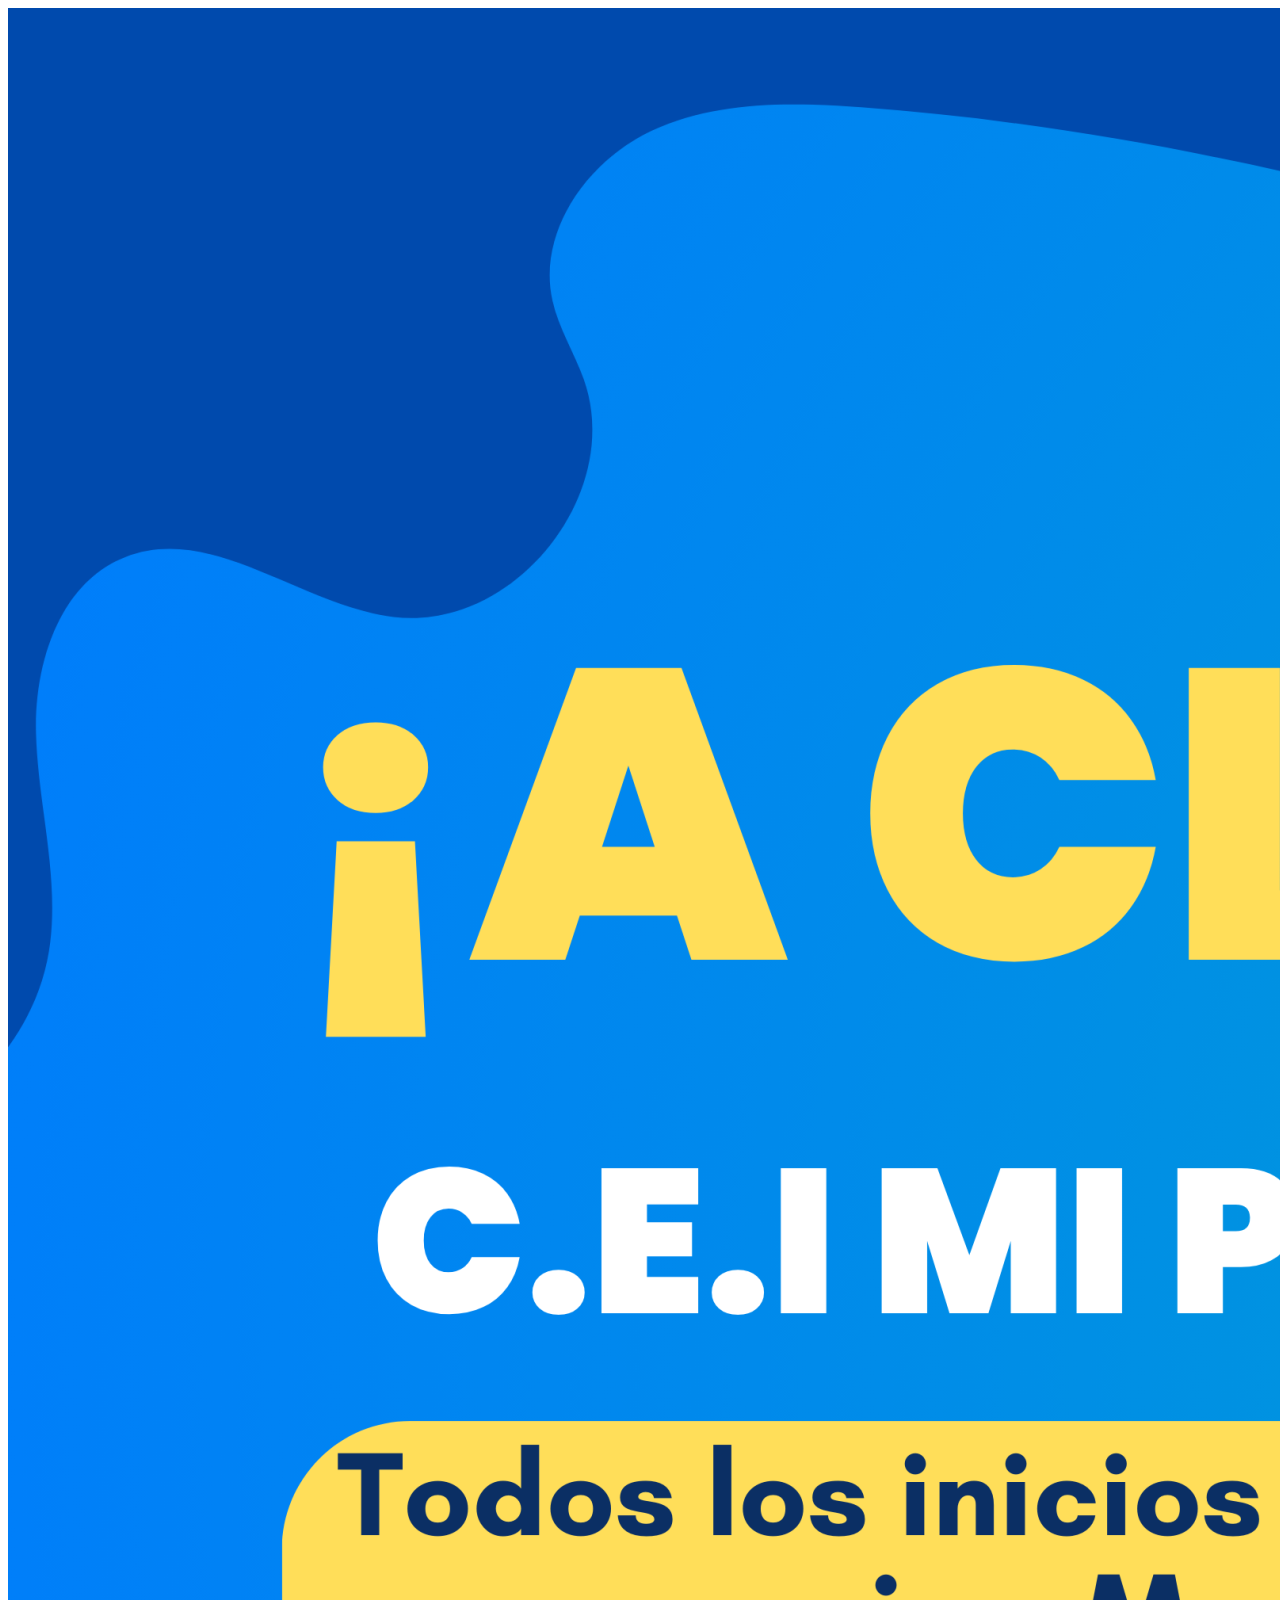
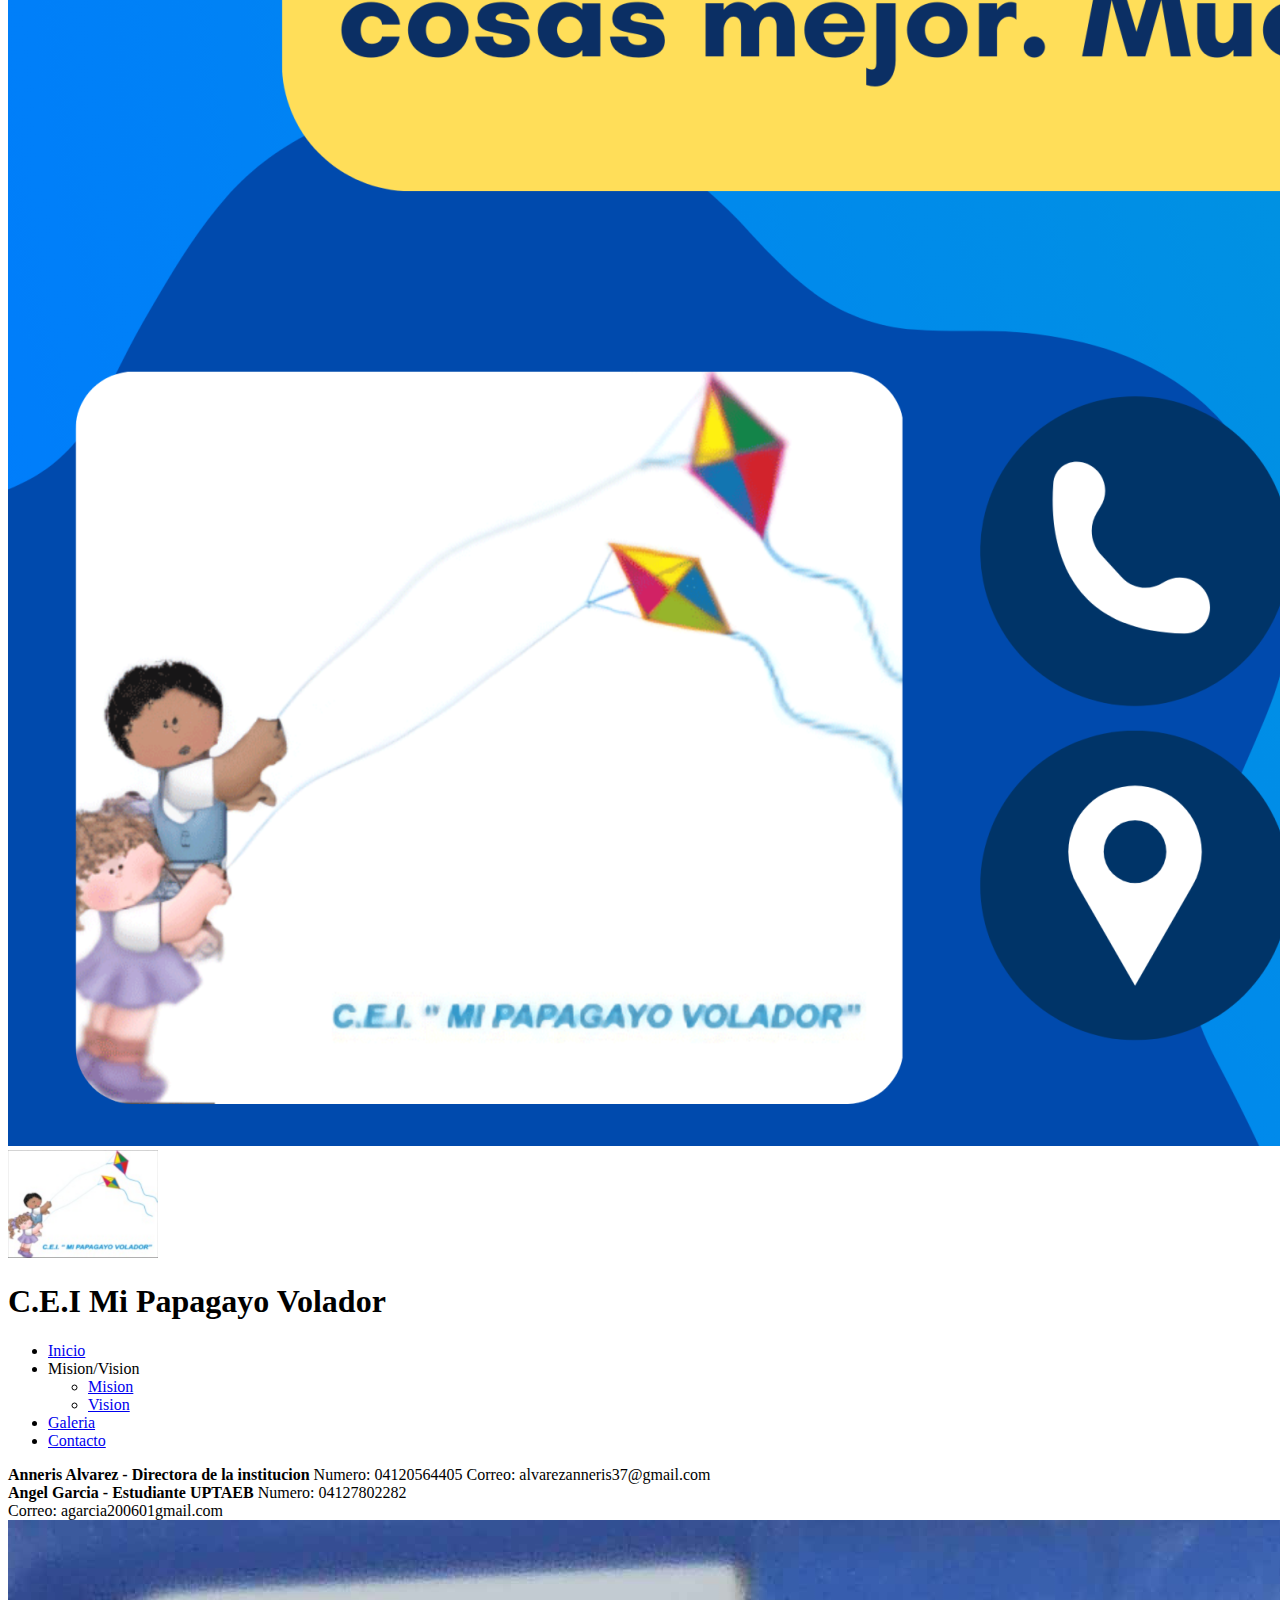
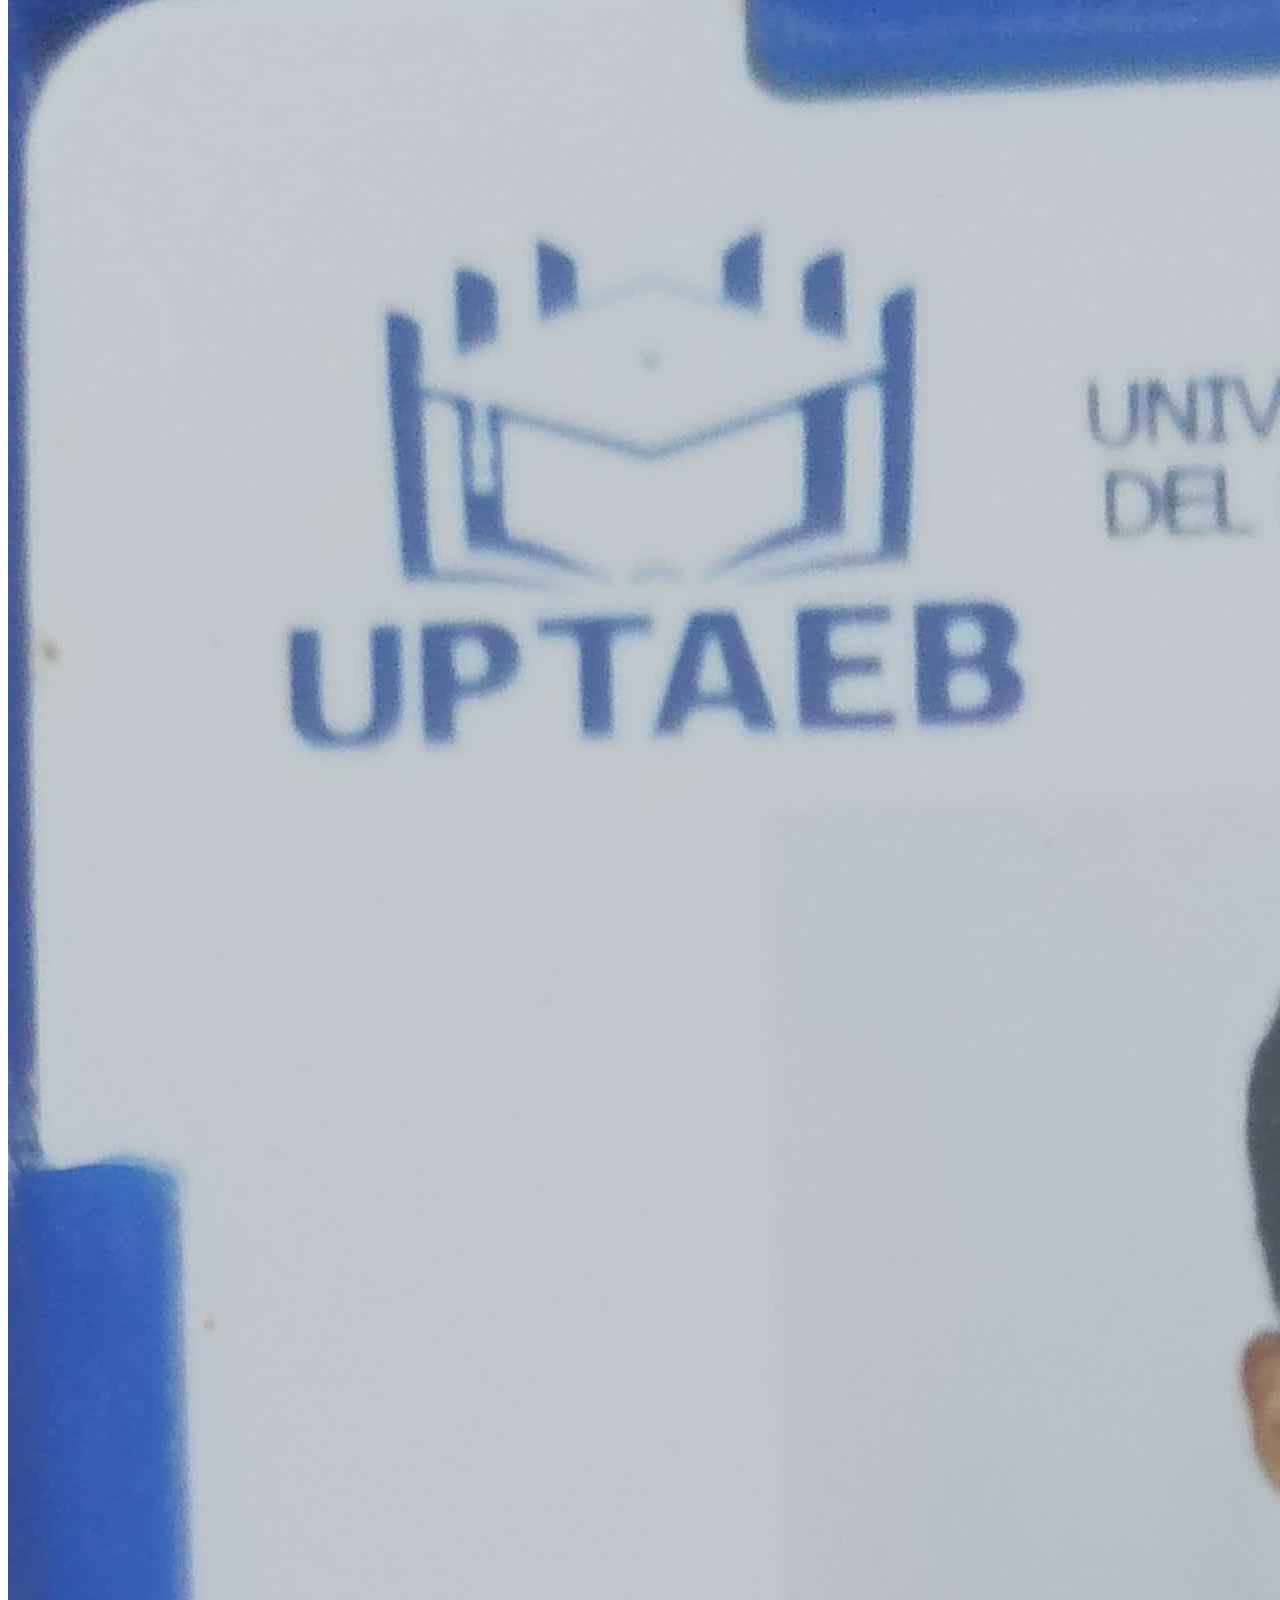
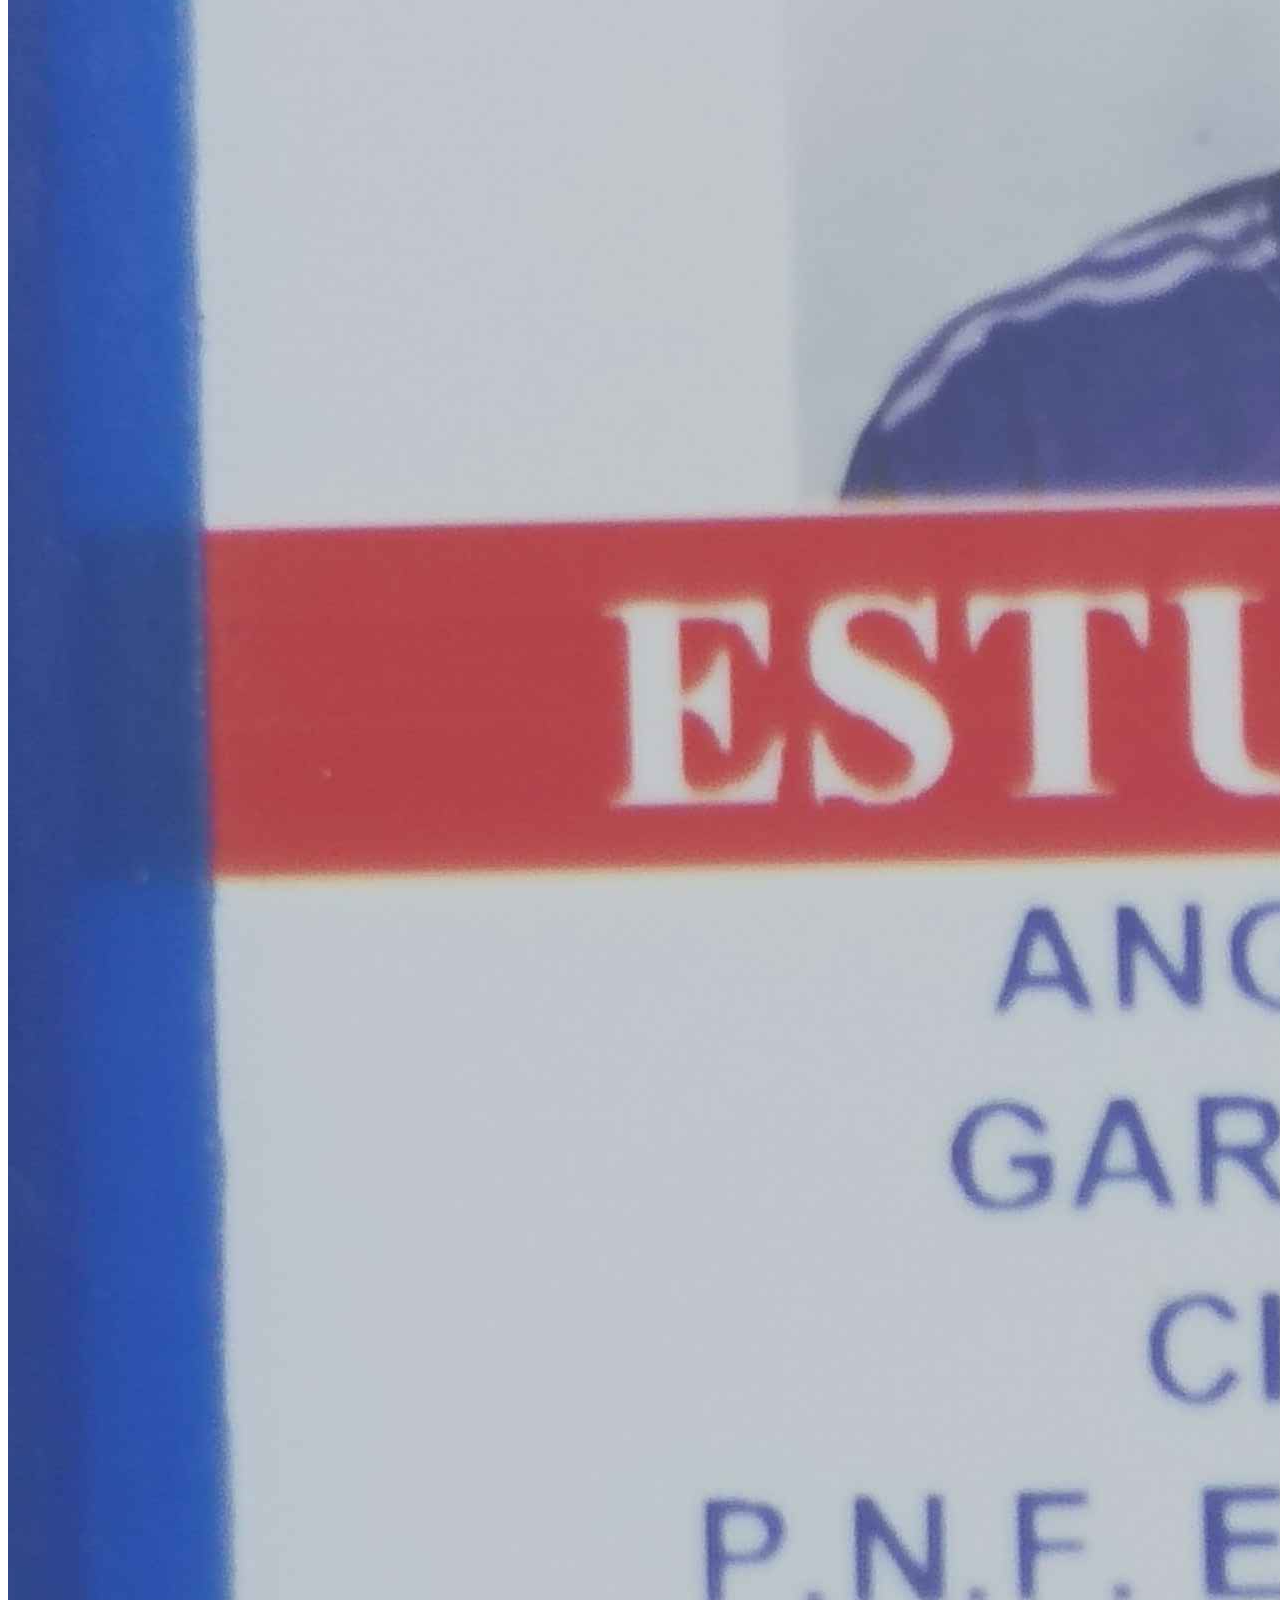
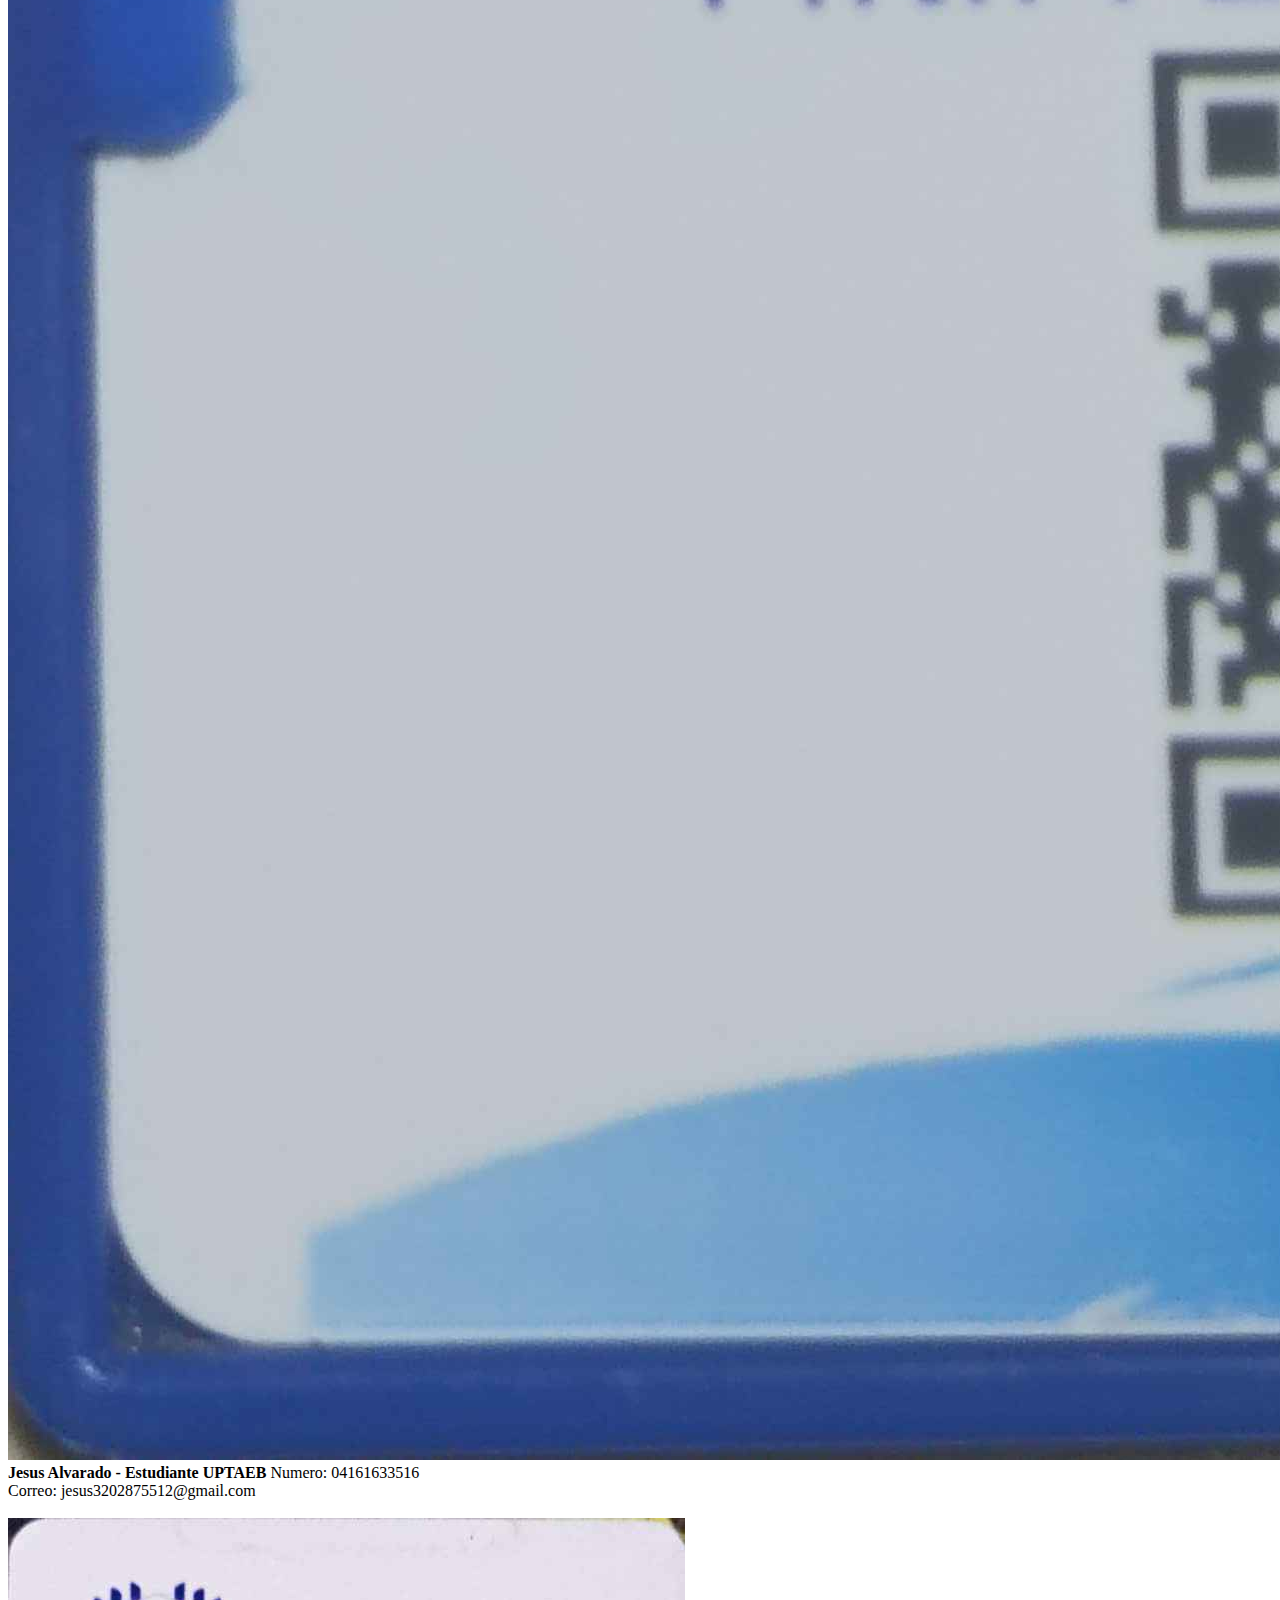
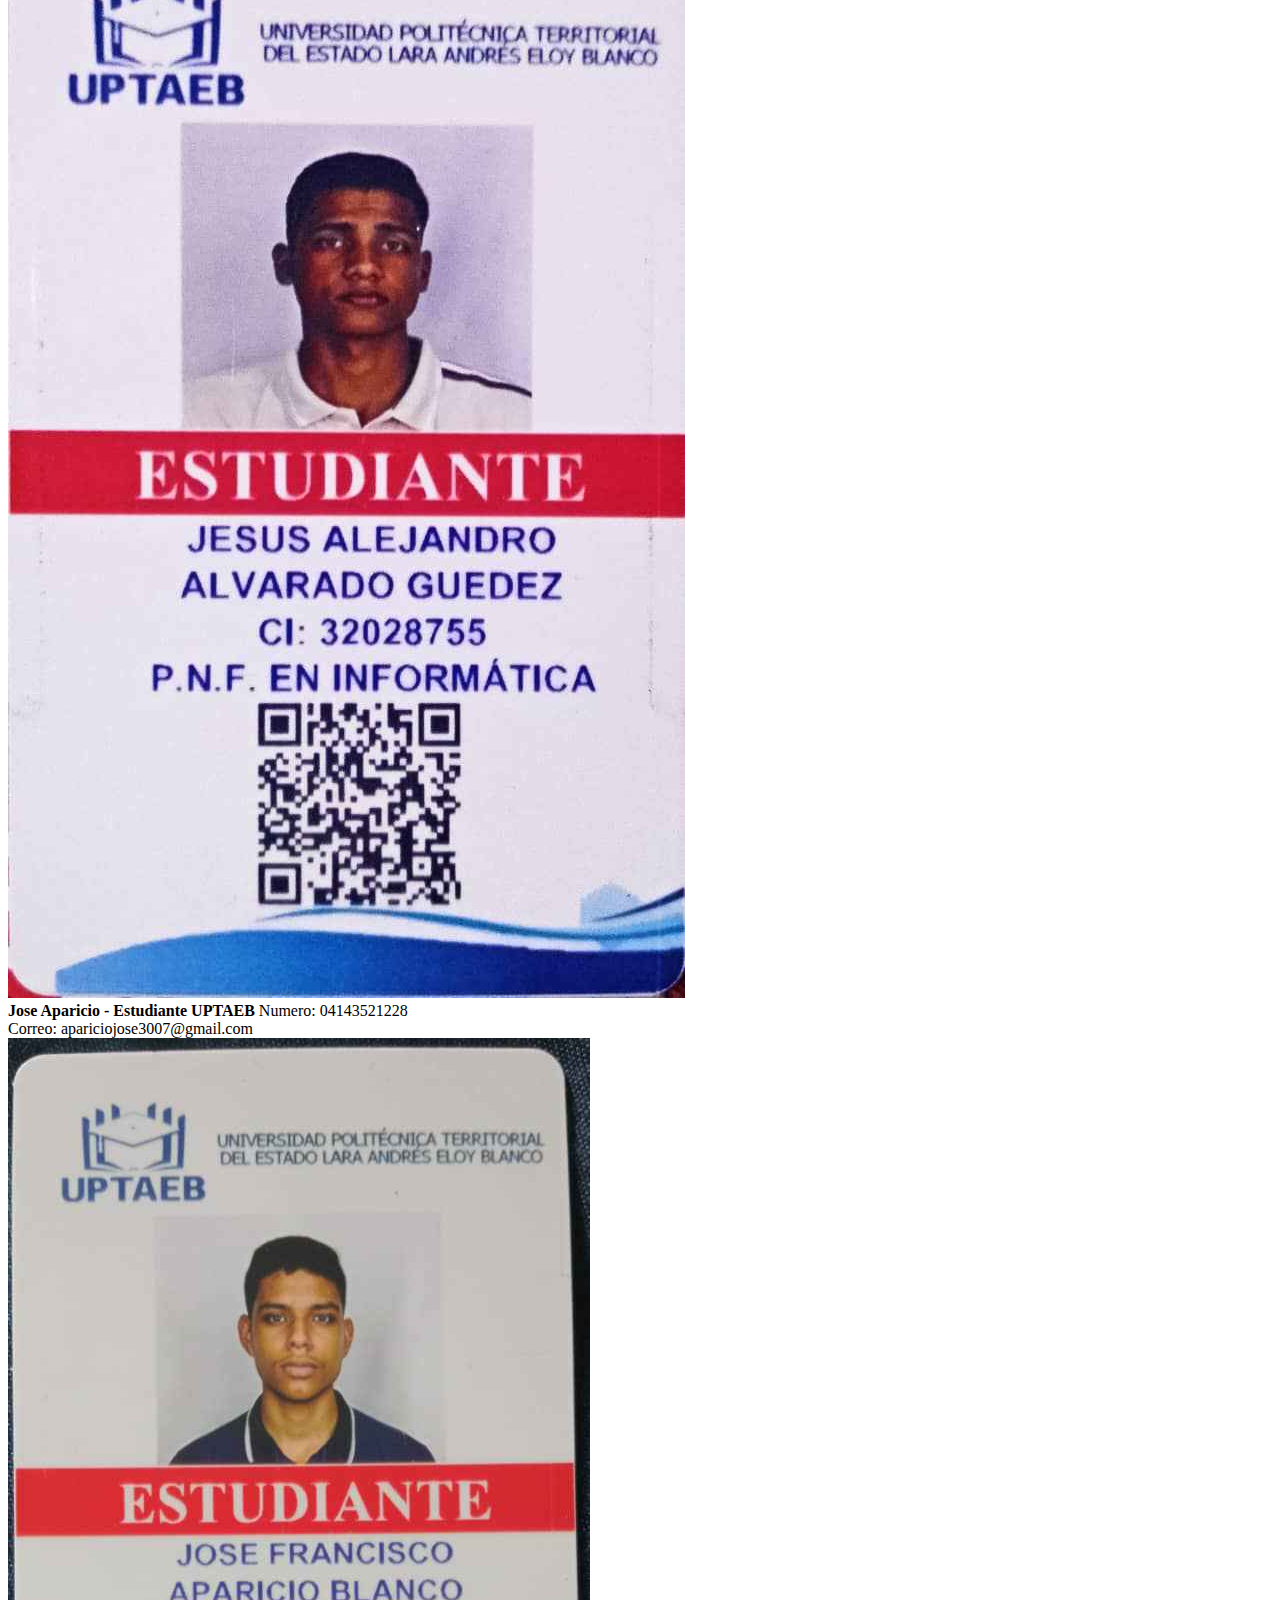
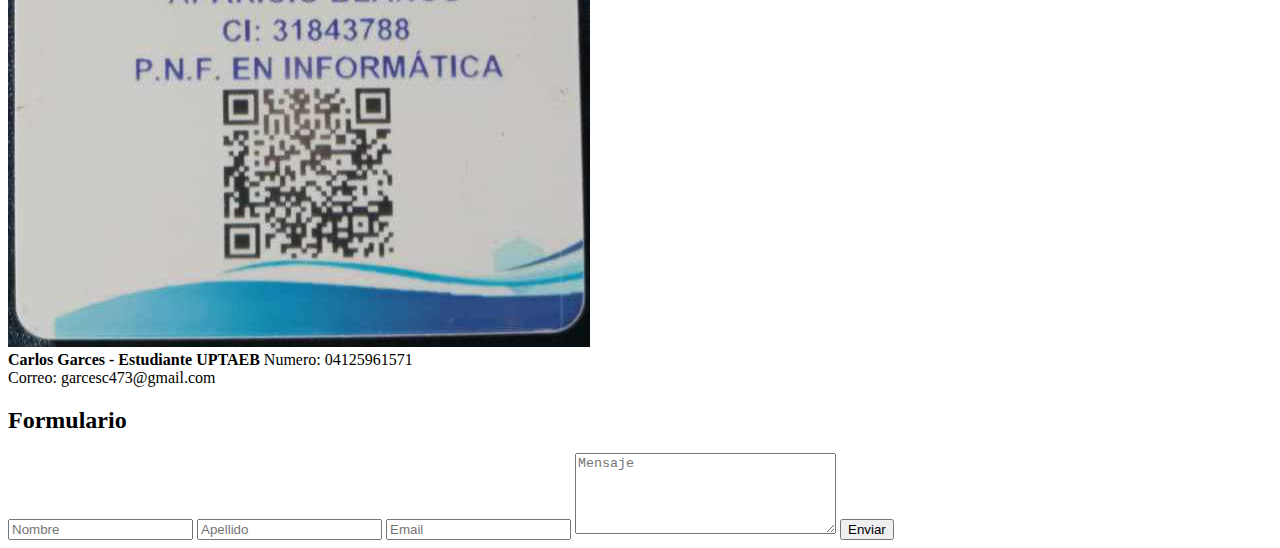
==== Contacto.html @ de36f591 "Update Contacto.html" ====
<!DOCTYPE html>
<html lang="en">
<head>
    <meta charset="UTF-8">
    <meta name="viewport" content="width=device-width, initial-scale=1.0">
    <link rel="stylesheet" href="style.css" type="text/css" />
    <title>Informacion</title>
</head>
<body>
    
    <img src="Imagenes/banner.png" class="Banner">
<div class="contenedor">
    <header>

        <div class="logo">
            <img src="Imagenes/logo.png" width="150" alt="">
        </div>
        <div class="titulo"><h1>C.E.I Mi Papagayo Volador</h1></div>

        <ul class="menu">
            <li><a href="index.html">Inicio</a></li>
            <li><a>Mision/Vision</a>
                <ul> 
                    <li><a href="Mision.html">Mision</a></li>
                    <li><a href="Vision.html">Vision</a></li>
                </ul>
            </li>
            <li><a href="Galeria.html">Galeria</a></li>
            <li><a href="Contacto.html">Contacto</a></li>
        </ul>

    </header>

        <header class="contenedor5">

            <header class="C">
        <div class="Contacto">  

            <strong>Anneris Alvarez - Directora de la institucion</strong>
            Numero: 04120564405
            Correo: alvarezanneris37@gmail.com
        </div>

        <div class="Contacto">   
            <strong>Angel Garcia - Estudiante UPTAEB</strong>
            Numero: 04127802282 <br>
            Correo: 
            agarcia200601gmail.com <br>
            <img class="carnet" src="Imagenes/carnet1.jpg" alt="">

        </div>

        <div class="Contacto"> 
            <strong>Jesus Alvarado - Estudiante UPTAEB</strong>
        Numero: 04161633516 <br>
        Correo: jesus3202875512@gmail.com <br>
        <br>
            <img class="carnet" src="Imagenes/carnet4.jpg" alt="">
        </div>

        <div class="Contacto"> 
        <strong>Jose Aparicio - Estudiante UPTAEB</strong>
        Numero: 04143521228 <br>
        Correo: apariciojose3007@gmail.com <br>
            <img class="carnet" src="Imagenes/carnet2.jpg" alt="">
        </div>

        <div class="Contacto"> 
            <strong>Carlos Garces - Estudiante UPTAEB</strong>
        Numero: 04125961571 <br>
        Correo: garcesc473@gmail.com <br>
        </div>
    </header>

    <form action="https://formsubmit.co/agarcia200601@gmail.com" method="POST">

        <h2>Formulario</h2>
        
            <div class="input-group">
        
                <input type="text" name="name" placeholder="Nombre">
                    
                <input type="text" name="Apellido" placeholder="Apellido">
                    
                <input type="text" name="Email" placeholder="Email">
        
                <textarea name="Comentarios" placeholder="Mensaje" cols="30" rows="5"></textarea>
        
                <input class="BTN" type="submit" value="Enviar">

                <input type="hidden" name="_next" value="C:\Users\Coviello C.A\Desktop\pagina web/contacto.html">
                <input type="hidden" name="_captcha" value="false"> 
            </div>
        
            </div> 
    </form>

        </header>

          


</body>
</html>
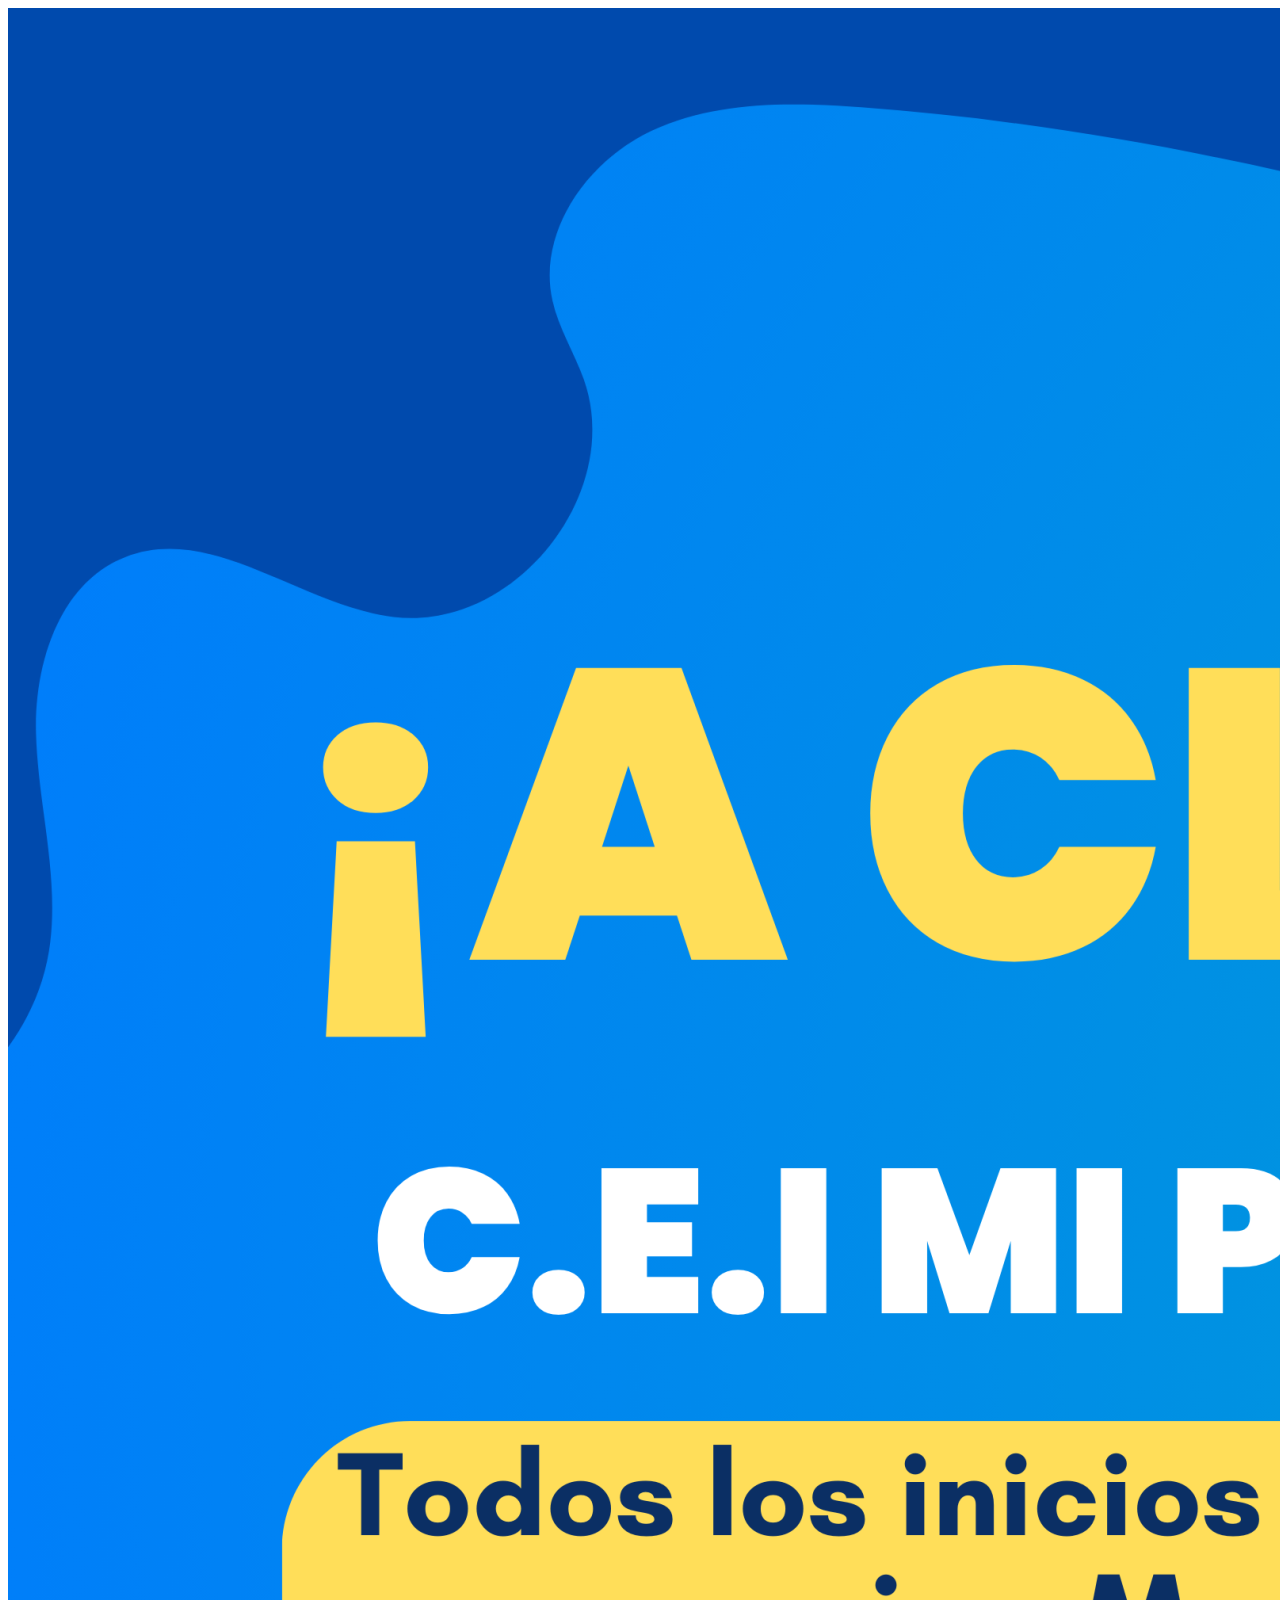
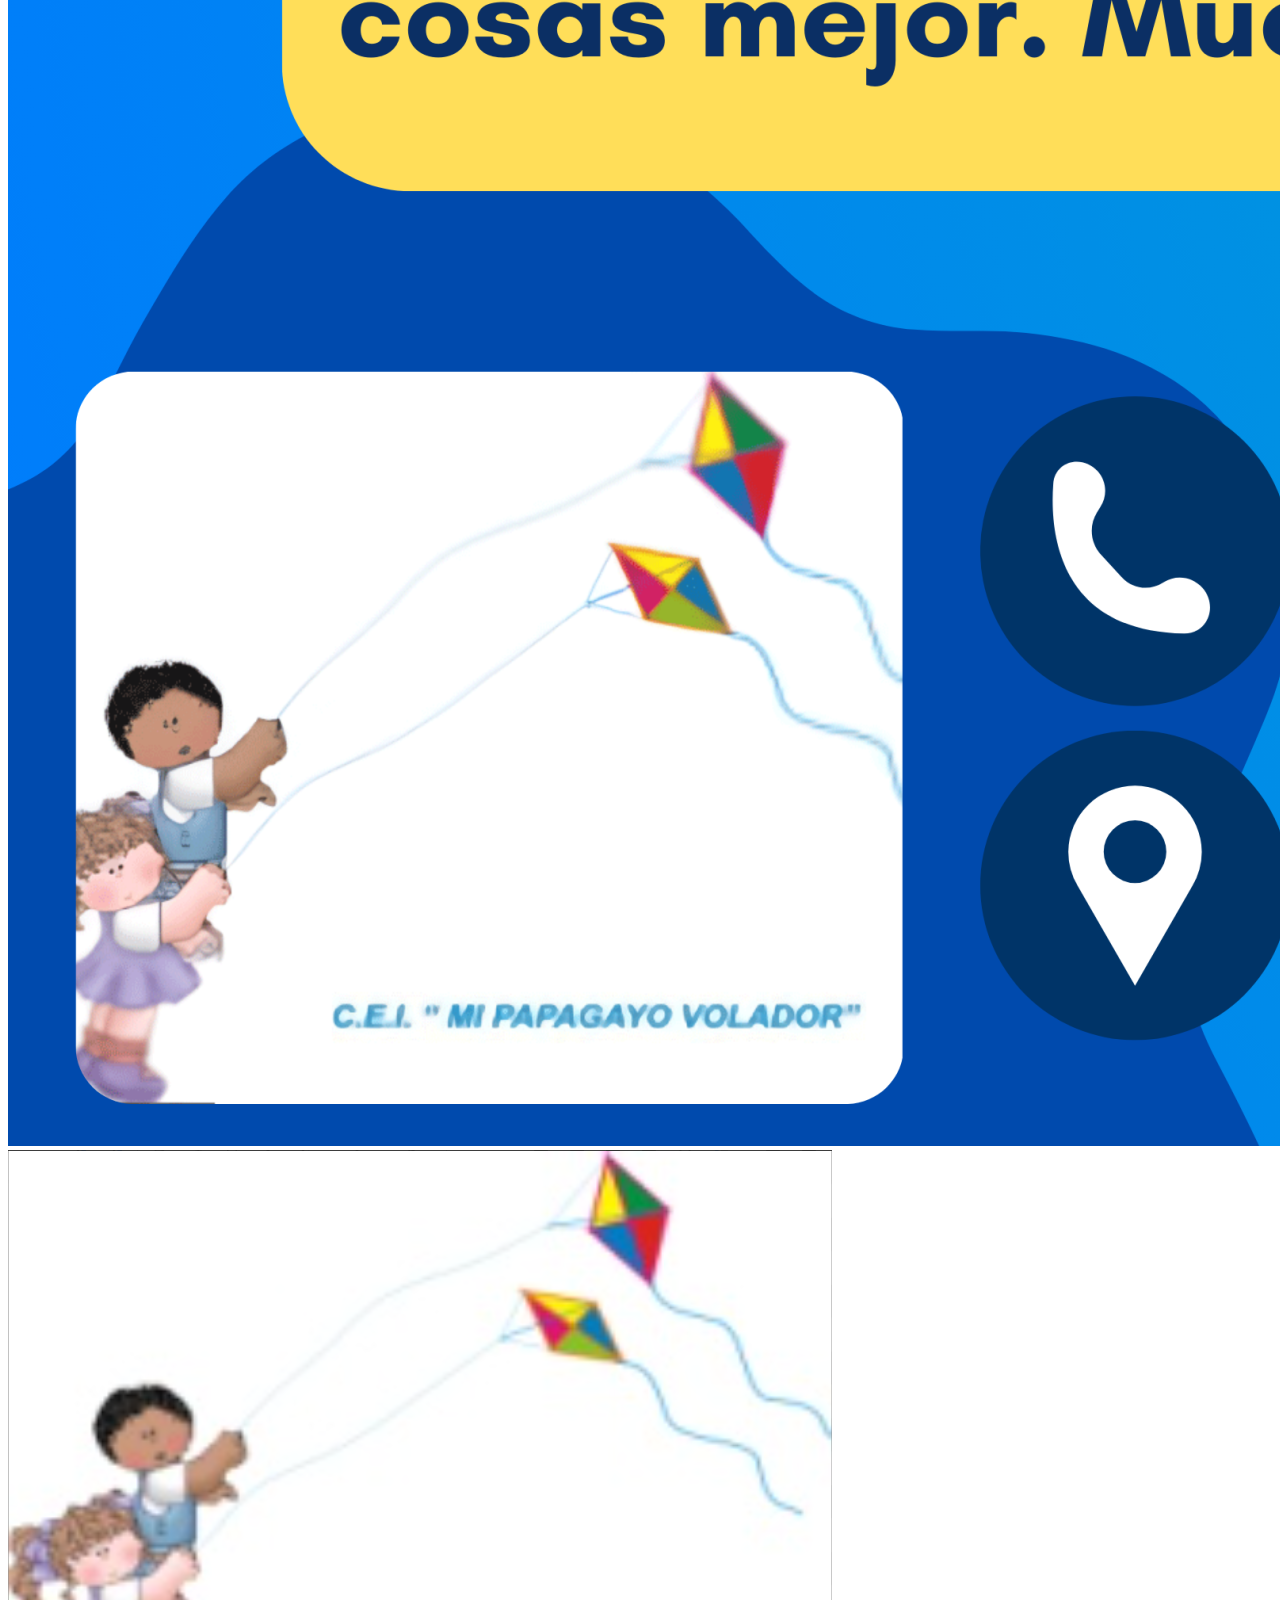
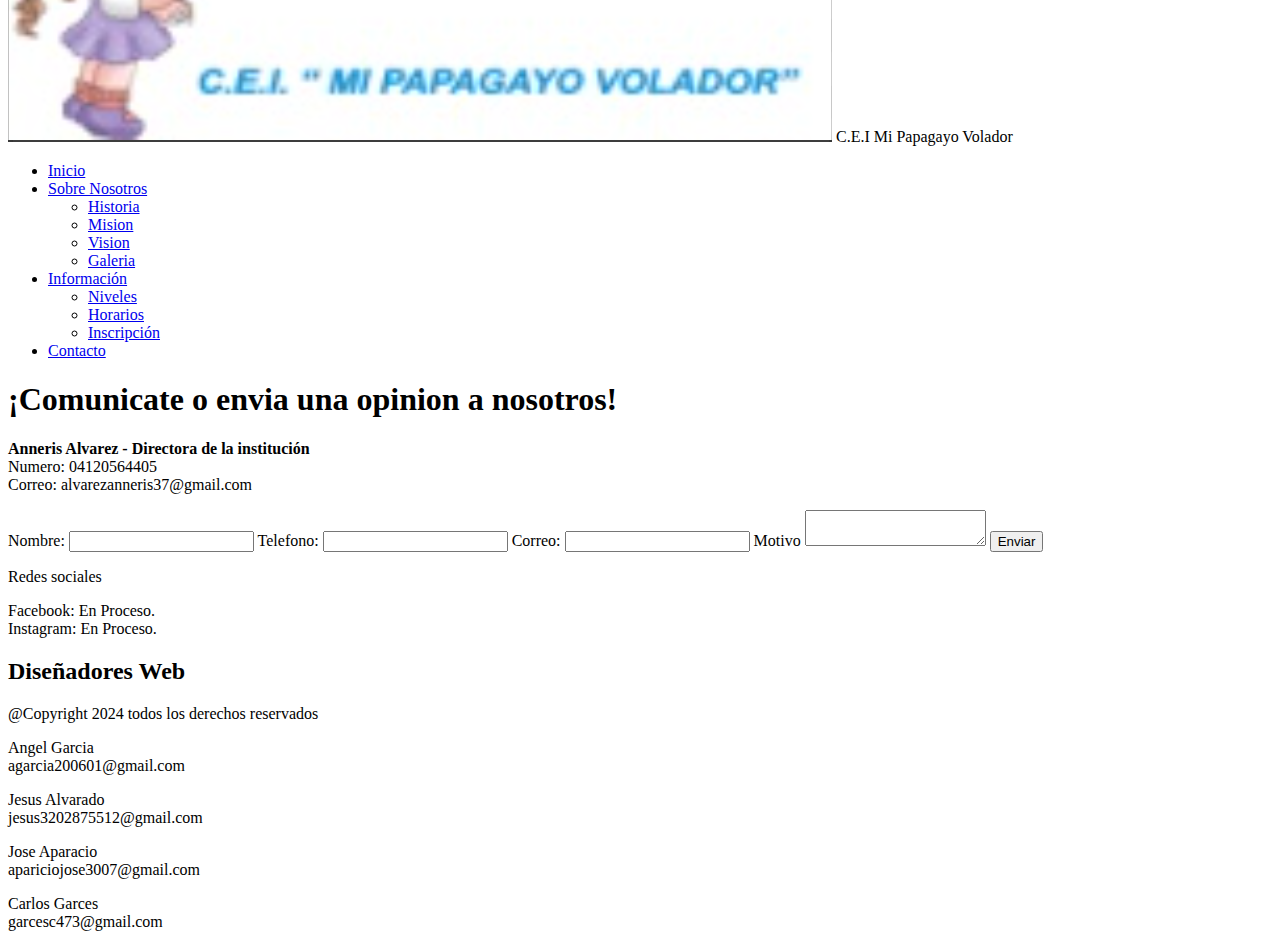
==== commit a337a04c: "Update Contacto.html" ====
--- a/Contacto.html
+++ b/Contacto.html
@@ -1,104 +1,82 @@
 <!DOCTYPE html>
-<html lang="en">
+<html lang="es">
 <head>
     <meta charset="UTF-8">
     <meta name="viewport" content="width=device-width, initial-scale=1.0">
-    <link rel="stylesheet" href="style.css" type="text/css" />
-    <title>Informacion</title>
+    <link rel="stylesheet" href="style.css" >
+    <title>C.E.I Mi Papagayo Volador</title>
+    
 </head>
 <body>
-    
-    <img src="Imagenes/banner.png" class="Banner">
-<div class="contenedor">
+    <div id="Inicio"></div>
+    <div class="banner">
+        <img src="Imagenes/banner.png" class="Banner" alt="Banner de la institucion" >
+    </div>
     <header>
+        <div class="logo">
+            <img src="Imagenes/logo.png" alt="Logo de la Institución">
+            <span>C.E.I Mi Papagayo Volador</span>
+        </div>
+        <div class="menu">
+            <nav>
+            <ul>
+                <li><a href="index.html">Inicio</a></li>  
+                <li>
+                    <a href="#">Sobre Nosotros</a>
+                    <ul>
+                        <li><a href="Historia.html">Historia</a></li>
+                        <li><a href="Mision.html">Mision</a></li>
+                        <li><a href="Vision.html">Vision</a></li>
+                        <li><a href="Galeria.html">Galeria</a></li>
+                    </ul>
+                </li>
+                <li>
+                    <a href="#">Información</a>
+                    <ul>
+                        <li><a href="Niveles.html">Niveles</a></li>
+                        <li><a href="Horarios.html">Horarios</a></li>
+                        <li><a href="Inscripcion.html">Inscripción</a></li>
+                    </ul>
+                </li>
+                <li><a href="Contacto.html">Contacto</a></li>
+            </ul>
+        </nav>
+    </div>
+        
+    </header>
+  <div class="contenido">
+        <h1>¡Comunicate o envia una opinion a nosotros!</h1>
+        <p>
+            <strong>Anneris Alvarez - Directora de la institución</strong> <br>
+            Numero: 04120564405 <br>
+            Correo: alvarezanneris37@gmail.com
+        </p>
+        <div class="formulario">   
+            <form action="mailto: alvarezanneris37@gmail.com" method="post" enctype="text/plain">
+            <label for="nombre">Nombre:</label>
+            <input type="text" id="nombre" name="nombre" required>
+            <label for="Numero">Telefono:</label>
+            <input type="text" id="Numero" name="Numero" required>
+            <label for="Correo">Correo:</label>
+            <input type="text" id="Correo" name="Correo" required>
+            <label for="Mensaje">Motivo</label>
+            <textarea name="Mensaje" id="Mensaje" required></textarea>
+            <button type="submit">Enviar</button>
+            </form>
+                 </div>
+                 <div><p>Redes sociales</p>
+                    <li>Facebook: En Proceso.</li>
+                    <li>Instagram: En Proceso.</li>
+                </div>
+    </div>
 
-        <div class="logo">
-            <img src="Imagenes/logo.png" width="150" alt="">
-        </div>
-        <div class="titulo"><h1>C.E.I Mi Papagayo Volador</h1></div>
-
-        <ul class="menu">
-            <li><a href="index.html">Inicio</a></li>
-            <li><a>Mision/Vision</a>
-                <ul> 
-                    <li><a href="Mision.html">Mision</a></li>
-                    <li><a href="Vision.html">Vision</a></li>
-                </ul>
-            </li>
-            <li><a href="Galeria.html">Galeria</a></li>
-            <li><a href="Contacto.html">Contacto</a></li>
-        </ul>
-
-    </header>
-
-        <header class="contenedor5">
-
-            <header class="C">
-        <div class="Contacto">  
-
-            <strong>Anneris Alvarez - Directora de la institucion</strong>
-            Numero: 04120564405
-            Correo: alvarezanneris37@gmail.com
-        </div>
-
-        <div class="Contacto">   
-            <strong>Angel Garcia - Estudiante UPTAEB</strong>
-            Numero: 04127802282 <br>
-            Correo: 
-            agarcia200601gmail.com <br>
-            <img class="carnet" src="Imagenes/carnet1.jpg" alt="">
-
-        </div>
-
-        <div class="Contacto"> 
-            <strong>Jesus Alvarado - Estudiante UPTAEB</strong>
-        Numero: 04161633516 <br>
-        Correo: jesus3202875512@gmail.com <br>
-        <br>
-            <img class="carnet" src="Imagenes/carnet4.jpg" alt="">
-        </div>
-
-        <div class="Contacto"> 
-        <strong>Jose Aparicio - Estudiante UPTAEB</strong>
-        Numero: 04143521228 <br>
-        Correo: apariciojose3007@gmail.com <br>
-            <img class="carnet" src="Imagenes/carnet2.jpg" alt="">
-        </div>
-
-        <div class="Contacto"> 
-            <strong>Carlos Garces - Estudiante UPTAEB</strong>
-        Numero: 04125961571 <br>
-        Correo: garcesc473@gmail.com <br>
-        </div>
-    </header>
-
-    <form action="https://formsubmit.co/agarcia200601@gmail.com" method="POST">
-
-        <h2>Formulario</h2>
-        
-            <div class="input-group">
-        
-                <input type="text" name="name" placeholder="Nombre">
-                    
-                <input type="text" name="Apellido" placeholder="Apellido">
-                    
-                <input type="text" name="Email" placeholder="Email">
-        
-                <textarea name="Comentarios" placeholder="Mensaje" cols="30" rows="5"></textarea>
-        
-                <input class="BTN" type="submit" value="Enviar">
-
-                <input type="hidden" name="_next" value="C:\Users\Coviello C.A\Desktop\pagina web/contacto.html">
-                <input type="hidden" name="_captcha" value="false"> 
-            </div>
-        
-            </div> 
-    </form>
-
-        </header>
-
-          
-
-
+    <div class="autores">
+        <h2>Diseñadores Web</h2>
+        <p>@Copyright 2024 todos los derechos reservados</p>
+        <p>Angel Garcia <br>agarcia200601@gmail.com</p>
+        <p>Jesus Alvarado <br> jesus3202875512@gmail.com</p>
+        <p>Jose Aparacio <br>apariciojose3007@gmail.com</p>
+        <p>Carlos Garces <br>garcesc473@gmail.com</p>
+    </div>
 </body>
 </html>
